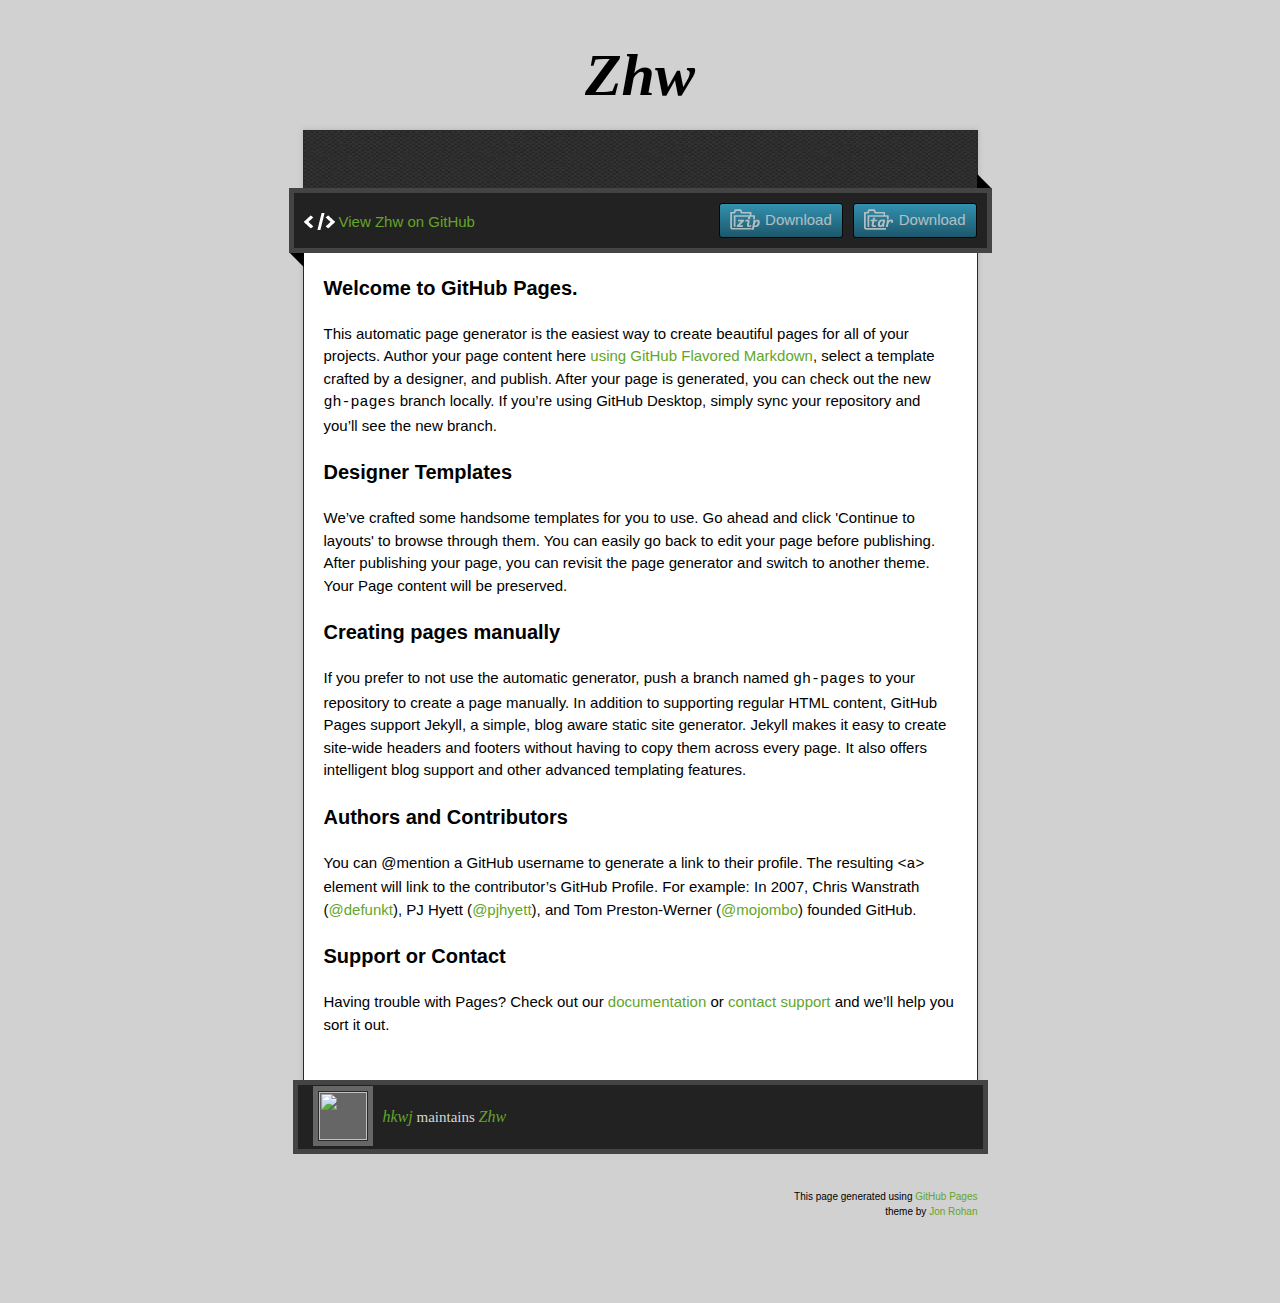
==== index.html @ 9019ecd2 "Create gh-pages branch via GitHub" ====
<!doctype html>
<!-- The Time Machine GitHub pages theme was designed and developed by Jon Rohan, on Feb 7, 2012. -->
<!-- Follow him for fun. http://twitter.com/jonrohan. Tail his code on https://github.com/jonrohan -->
<html>
<head>
  <meta charset="utf-8">
  <meta http-equiv="X-UA-Compatible" content="IE=edge,chrome=1">

  <link rel="stylesheet" href="stylesheets/stylesheet.css" media="screen">
  <link rel="stylesheet" href="stylesheets/github-dark.css">
  <script type="text/javascript" src="https://ajax.googleapis.com/ajax/libs/jquery/1.7.1/jquery.min.js"></script>
  <script type="text/javascript" src="javascripts/script.js"></script>

  <title>Zhw</title>
  <meta name="description" content="">

  <meta name="viewport" content="width=device-width,initial-scale=1">

</head>

<body>

  <div class="wrapper">
    <header>
      <h1 class="title">Zhw</h1>
    </header>
    <div id="container">
      <p class="tagline"></p>
      <div id="main" role="main">
        <div class="download-bar">
        <div class="inner">
          <a href="https://github.com/hkwj/zhw/tarball/master" class="download-button tar"><span>Download</span></a>
          <a href="https://github.com/hkwj/zhw/zipball/master" class="download-button zip"><span>Download</span></a>
          <a href="https://github.com/hkwj/zhw" class="code">View Zhw on GitHub</a>
        </div>
        <span class="blc"></span><span class="trc"></span>
        </div>
        <article class="markdown-body">
          <h3>
<a id="welcome-to-github-pages" class="anchor" href="#welcome-to-github-pages" aria-hidden="true"><span aria-hidden="true" class="octicon octicon-link"></span></a>Welcome to GitHub Pages.</h3>

<p>This automatic page generator is the easiest way to create beautiful pages for all of your projects. Author your page content here <a href="https://guides.github.com/features/mastering-markdown/">using GitHub Flavored Markdown</a>, select a template crafted by a designer, and publish. After your page is generated, you can check out the new <code>gh-pages</code> branch locally. If you’re using GitHub Desktop, simply sync your repository and you’ll see the new branch.</p>

<h3>
<a id="designer-templates" class="anchor" href="#designer-templates" aria-hidden="true"><span aria-hidden="true" class="octicon octicon-link"></span></a>Designer Templates</h3>

<p>We’ve crafted some handsome templates for you to use. Go ahead and click 'Continue to layouts' to browse through them. You can easily go back to edit your page before publishing. After publishing your page, you can revisit the page generator and switch to another theme. Your Page content will be preserved.</p>

<h3>
<a id="creating-pages-manually" class="anchor" href="#creating-pages-manually" aria-hidden="true"><span aria-hidden="true" class="octicon octicon-link"></span></a>Creating pages manually</h3>

<p>If you prefer to not use the automatic generator, push a branch named <code>gh-pages</code> to your repository to create a page manually. In addition to supporting regular HTML content, GitHub Pages support Jekyll, a simple, blog aware static site generator. Jekyll makes it easy to create site-wide headers and footers without having to copy them across every page. It also offers intelligent blog support and other advanced templating features.</p>

<h3>
<a id="authors-and-contributors" class="anchor" href="#authors-and-contributors" aria-hidden="true"><span aria-hidden="true" class="octicon octicon-link"></span></a>Authors and Contributors</h3>

<p>You can @mention a GitHub username to generate a link to their profile. The resulting <code>&lt;a&gt;</code> element will link to the contributor’s GitHub Profile. For example: In 2007, Chris Wanstrath (<a href="https://github.com/defunkt" class="user-mention">@defunkt</a>), PJ Hyett (<a href="https://github.com/pjhyett" class="user-mention">@pjhyett</a>), and Tom Preston-Werner (<a href="https://github.com/mojombo" class="user-mention">@mojombo</a>) founded GitHub.</p>

<h3>
<a id="support-or-contact" class="anchor" href="#support-or-contact" aria-hidden="true"><span aria-hidden="true" class="octicon octicon-link"></span></a>Support or Contact</h3>

<p>Having trouble with Pages? Check out our <a href="https://help.github.com/pages">documentation</a> or <a href="https://github.com/contact">contact support</a> and we’ll help you sort it out.</p>
        </article>
      </div>
    </div>
    <footer>
      <div class="owner">
      <p><a href="https://github.com/hkwj" class="avatar"><img src="https://avatars1.githubusercontent.com/u/20376220?v=3&amp;s=60" width="48" height="48"></a> <a href="https://github.com/hkwj">hkwj</a> maintains <a href="https://github.com/hkwj/zhw">Zhw</a></p>


      </div>
      <div class="creds">
        <small>This page generated using <a href="https://pages.github.com/">GitHub Pages</a><br>theme by <a href="https://twitter.com/jonrohan/">Jon Rohan</a></small>
      </div>
    </footer>
  </div>
  <div class="current-section">
    <a href="#top">Scroll to top</a>
    <a href="https://github.com/hkwj/zhw/tarball/master" class="tar">tar</a><a href="https://github.com/hkwj/zhw/zipball/master" class="zip">zip</a><a href="" class="code">source code</a>
    <p class="name"></p>
  </div>

  
</body>
</html>
---- stylesheets/stylesheet.css ----
/*! normalize.css v3.0.0 | MIT License | git.io/normalize */

/**
 * 1. Set default font family to sans-serif.
 * 2. Prevent iOS text size adjust after orientation change, without disabling
 *    user zoom.
 */

html {
  font-family: sans-serif; /* 1 */
  -ms-text-size-adjust: 100%; /* 2 */
  -webkit-text-size-adjust: 100%; /* 2 */
}

/**
 * Remove default margin.
 */

body {
  margin: 0;
}

/* HTML5 display definitions
   ========================================================================== */

/**
 * Correct `block` display not defined for any HTML5 element in IE 8/9.
 * Correct `block` display not defined for `details` or `summary` in IE 10/11 and Firefox.
 * Correct `block` display not defined for `main` in IE 11.
 */

article,
aside,
details,
figcaption,
figure,
footer,
header,
hgroup,
main,
nav,
section,
summary {
  display: block;
}

/**
 * 1. Correct `inline-block` display not defined in IE 8/9.
 * 2. Normalize vertical alignment of `progress` in Chrome, Firefox, and Opera.
 */

audio,
canvas,
progress,
video {
  display: inline-block; /* 1 */
  vertical-align: baseline; /* 2 */
}

/**
 * Prevent modern browsers from displaying `audio` without controls.
 * Remove excess height in iOS 5 devices.
 */

audio:not([controls]) {
  display: none;
  height: 0;
}

/**
 * Address `[hidden]` styling not present in IE 8/9/10.
 * Hide the `template` element in IE 8/9/11, Safari, and Firefox < 22.
 */

[hidden],
template {
  display: none;
}

/* Links
   ========================================================================== */

/**
 * Remove the gray background color from active links in IE 10.
 */

a {
  background: transparent;
}

/**
 * Improve readability when focused and also mouse hovered in all browsers.
 */

a:active,
a:hover {
  outline: 0;
}

/* Text-level semantics
   ========================================================================== */

/**
 * Address styling not present in IE 8/9/10/11, Safari, and Chrome.
 */

abbr[title] {
  border-bottom: 1px dotted;
}

/**
 * Address style set to `bolder` in Firefox 4+, Safari, and Chrome.
 */

b,
strong {
  font-weight: bold;
}

/**
 * Address styling not present in Safari and Chrome.
 */

dfn {
  font-style: italic;
}

/**
 * Address variable `h1` font-size and margin within `section` and `article`
 * contexts in Firefox 4+, Safari, and Chrome.
 */

h1 {
  font-size: 2em;
  margin: 0.67em 0;
}

/**
 * Address styling not present in IE 8/9.
 */

mark {
  background: #ff0;
  color: #000;
}

/**
 * Address inconsistent and variable font size in all browsers.
 */

small {
  font-size: 80%;
}

/**
 * Prevent `sub` and `sup` affecting `line-height` in all browsers.
 */

sub,
sup {
  font-size: 75%;
  line-height: 0;
  position: relative;
  vertical-align: baseline;
}

sup {
  top: -0.5em;
}

sub {
  bottom: -0.25em;
}

/* Embedded content
   ========================================================================== */

/**
 * Remove border when inside `a` element in IE 8/9/10.
 */

img {
  border: 0;
}

/**
 * Correct overflow not hidden in IE 9/10/11.
 */

svg:not(:root) {
  overflow: hidden;
}

/* Grouping content
   ========================================================================== */

/**
 * Address margin not present in IE 8/9 and Safari.
 */

figure {
  margin: 1em 40px;
}

/**
 * Address differences between Firefox and other browsers.
 */

hr {
  -moz-box-sizing: content-box;
  box-sizing: content-box;
  height: 0;
}

/**
 * Contain overflow in all browsers.
 */

pre {
  overflow: auto;
}

/**
 * Address odd `em`-unit font size rendering in all browsers.
 */

code,
kbd,
pre,
samp {
  font-family: monospace, monospace;
  font-size: 1em;
}

/* Forms
   ========================================================================== */

/**
 * Known limitation: by default, Chrome and Safari on OS X allow very limited
 * styling of `select`, unless a `border` property is set.
 */

/**
 * 1. Correct color not being inherited.
 *    Known issue: affects color of disabled elements.
 * 2. Correct font properties not being inherited.
 * 3. Address margins set differently in Firefox 4+, Safari, and Chrome.
 */

button,
input,
optgroup,
select,
textarea {
  color: inherit; /* 1 */
  font: inherit; /* 2 */
  margin: 0; /* 3 */
}

/**
 * Address `overflow` set to `hidden` in IE 8/9/10/11.
 */

button {
  overflow: visible;
}

/**
 * Address inconsistent `text-transform` inheritance for `button` and `select`.
 * All other form control elements do not inherit `text-transform` values.
 * Correct `button` style inheritance in Firefox, IE 8/9/10/11, and Opera.
 * Correct `select` style inheritance in Firefox.
 */

button,
select {
  text-transform: none;
}

/**
 * 1. Avoid the WebKit bug in Android 4.0.* where (2) destroys native `audio`
 *    and `video` controls.
 * 2. Correct inability to style clickable `input` types in iOS.
 * 3. Improve usability and consistency of cursor style between image-type
 *    `input` and others.
 */

button,
html input[type="button"], /* 1 */
input[type="reset"],
input[type="submit"] {
  -webkit-appearance: button; /* 2 */
  cursor: pointer; /* 3 */
}

/**
 * Re-set default cursor for disabled elements.
 */

button[disabled],
html input[disabled] {
  cursor: default;
}

/**
 * Remove inner padding and border in Firefox 4+.
 */

button::-moz-focus-inner,
input::-moz-focus-inner {
  border: 0;
  padding: 0;
}

/**
 * Address Firefox 4+ setting `line-height` on `input` using `!important` in
 * the UA stylesheet.
 */

input {
  line-height: normal;
}

/**
 * It's recommended that you don't attempt to style these elements.
 * Firefox's implementation doesn't respect box-sizing, padding, or width.
 *
 * 1. Address box sizing set to `content-box` in IE 8/9/10.
 * 2. Remove excess padding in IE 8/9/10.
 */

input[type="checkbox"],
input[type="radio"] {
  box-sizing: border-box; /* 1 */
  padding: 0; /* 2 */
}

/**
 * Fix the cursor style for Chrome's increment/decrement buttons. For certain
 * `font-size` values of the `input`, it causes the cursor style of the
 * decrement button to change from `default` to `text`.
 */

input[type="number"]::-webkit-inner-spin-button,
input[type="number"]::-webkit-outer-spin-button {
  height: auto;
}

/**
 * 1. Address `appearance` set to `searchfield` in Safari and Chrome.
 * 2. Address `box-sizing` set to `border-box` in Safari and Chrome
 *    (include `-moz` to future-proof).
 */

input[type="search"] {
  -webkit-appearance: textfield; /* 1 */
  -moz-box-sizing: content-box;
  -webkit-box-sizing: content-box; /* 2 */
  box-sizing: content-box;
}

/**
 * Remove inner padding and search cancel button in Safari and Chrome on OS X.
 * Safari (but not Chrome) clips the cancel button when the search input has
 * padding (and `textfield` appearance).
 */

input[type="search"]::-webkit-search-cancel-button,
input[type="search"]::-webkit-search-decoration {
  -webkit-appearance: none;
}

/**
 * Define consistent border, margin, and padding.
 */

fieldset {
  border: 1px solid #c0c0c0;
  margin: 0 2px;
  padding: 0.35em 0.625em 0.75em;
}

/**
 * 1. Correct `color` not being inherited in IE 8/9/10/11.
 * 2. Remove padding so people aren't caught out if they zero out fieldsets.
 */

legend {
  border: 0; /* 1 */
  padding: 0; /* 2 */
}

/**
 * Remove default vertical scrollbar in IE 8/9/10/11.
 */

textarea {
  overflow: auto;
}

/**
 * Don't inherit the `font-weight` (applied by a rule above).
 * NOTE: the default cannot safely be changed in Chrome and Safari on OS X.
 */

optgroup {
  font-weight: bold;
}

/* Tables
   ========================================================================== */

/**
 * Remove most spacing between table cells.
 */

table {
  border-collapse: collapse;
  border-spacing: 0;
}

td,
th {
  padding: 0;
}


/* Style */

body {
  font-size: 15px;
  font-family: Arial, Arial, Helvetica, sans-serif;
  line-height: 1.5;
  background: #D1D1D1;
}

a {
  color: #63a52a;
  text-decoration: none;
  transition: opacity ease-in-out 0.3s;
  -webkit-transition: opacity ease-in-out 0.3s;  /* Safari <=6.1, Android <= 4.3 */
}

a:hover {
  text-decoration: underline;
  color: #90D355;
}

h1.title {
  margin: 30px 20px 10px;
  font-size: 60px;
  font-weight: bold;
  font-style: italic;
  font-family:Georgia, serif;
  text-align: center;
}

.wrapper {
  width: 675px;
  margin: 0 auto;
}

#container {
  border: 1px solid #2a2a2a;
  background: #ddd url(../images/pattern.png);
  box-shadow: 0 0 5px #b1b1b1;
}

p.tagline {
  padding: 20px 20px 0;
  color: #fff;
  font-size: 17px;
}

#main {
  margin-top: 20px;
  padding: 0 20px 90px;
  background-color: #fff;
}

.download-bar {
  background: #222;
  border: 5px solid #444;
  padding: 10px;
  margin: 0 -35px 20px;
  position: relative;
}

.download-bar .inner {
  overflow: hidden;
}

.download-bar .watch-fork iframe {
  display: block;
  float: left;
  border-right: 1px solid #ddd;
  padding-right: 5px;
}
.download-bar .watch-fork iframe.last {
  border-right: 0 none;
  padding-right: 0;
  padding-left: 5px;
  border-left: 1px solid #fff;
}
.download-bar .watch-fork {
  overflow: hidden;
  float: right;
  background-color: #eee;
  padding: 5px;
  border-radius: 3px;
}

.download-bar .blc {
  border: 10px solid black;
  border-color: transparent transparent black;
  width: 0;
  height: 0;
  display: block;
  position: absolute;
  bottom: -15px;
  left: 0;
  transform: rotate(45deg);
  -ms-transform: rotate(45deg);  /* IE9 */
  -webkit-transform: rotate(45deg); /* 2014 current */
}

.download-bar .trc {
  border: 10px solid black;
  border-color:  black transparent transparent;
  width: 0;
  height: 0;
  display: block;
  position: absolute;
  top: -15px;
  right: 0;
  transform: rotate(45deg);
  -ms-transform: rotate(45deg);  /* IE9 */
  -webkit-transform: rotate(45deg); /* 2014 current */
}

.download-bar .avatar {
  border: 1px solid black;
  display: block;
  padding: 4px;
  float: left;
}

.download-bar .avatar img {
  display: block;
}

.download-bar a.code {
  background: transparent url(../images/code.png) no-repeat 0 2px;
  padding-left: 35px;
  margin-top: 8px;
  display: block;
  float: left;
  text-indent: 0;
  width: auto;
  height: auto;
  opacity: 1;
  filter:alpha(opacity=100);  /* IE 5-7 */
}

.current-section {
  position: fixed;
  top: 0;
  left: 50%;
  width: 693px;
  margin-left: -352px;
  background: #222;
  border: 5px solid #444;
  color: #fff;
  opacity: 0;
  visibility: hidden;
  transition: opacity ease-in-out 0.3s;
  -webkit-transition: opacity ease-in-out 0.3s;  /* Safari <=6.1, Android <= 4.3 */
}

.current-section p {
  padding: 5px 27px;
  font-size: 24px;
  font-weight: bold;
}

.current-section a {
  float: right;
  text-indent: -10000px;
  background: transparent url(../images/top.png) no-repeat 0 0;
  width: 20px;
  height: 20px;
  opacity: 0.8;
  margin-right: 12px;
  margin-top: 12px;
  opacity: 0.8;
  filter:alpha(opacity=80);  /* IE 5-7 */
  transition: opacity ease-in-out 0.3s;
  -webkit-transition: opacity ease-in-out 0.3s;  /* Safari <=6.1, Android <= 4.3 */
}

.current-section a:hover {
  opacity: 1;
  filter:alpha(opacity=100);  /* IE 5-7 */
}

.current-section a.zip {
  margin-right: 8px;
}

a.zip,
a.zip span {
  background: transparent url(../images/zip.png) no-repeat 0 0;
  width: 30px;
  height: 21px;
  display: inline-block;
  text-indent: -10000px;
  opacity: 0.8;
  filter:alpha(opacity=80);  /* IE 5-7 */
  transition: opacity ease-in-out 0.3s;
  -webkit-transition: opacity ease-in-out 0.3s;  /* Safari <=6.1, Android <= 4.3 */
}

a.tar,
a.tar span {
  background: transparent url(../images/tar.png) no-repeat 0 0;
  width: 30px;
  height: 21px;
  display: inline-block;
  text-indent: -10000px;
  opacity: 0.8;
  filter:alpha(opacity=80);  /* IE 5-7 */
  transition: opacity ease-in-out 0.3s;
  -webkit-transition: opacity ease-in-out 0.3s;  /* Safari <=6.1, Android <= 4.3 */
}

a.code {
  background: transparent url(../images/code.png) no-repeat 0 2px;
  width: 30px;
  height: 21px;
  display: block;
  display: inline-block;
  text-indent: -10000px;
  opacity: 0.8;
  filter:alpha(opacity=80);  /* IE 5-7 */
  transition: opacity ease-in-out 0.3s;
  -webkit-transition: opacity ease-in-out 0.3s;  /* Safari <=6.1, Android <= 4.3 */
}

a.zip:hover,
a.tar:hover,
a.code:hover {
  opacity: 1;
  filter:alpha(opacity=100);
}

a.download-button {
  border: 1px solid black;
  border-radius: 3px;
  display: inline-block;
  text-indent: 0!important;
  width: auto;
  float: right;
  background: #999; /* for non-css3 browsers */
  filter: progid:DXImageTransform.Microsoft.gradient(startColorstr='#37ADD4', endColorstr='#1B657E'); /* IE <= 9 */
  background: -webkit-gradient(linear, left top, left bottom, from(#37ADD4), to(#1B657E)); /* ancient webkit browsers */
  background: -webkit-linear-gradient(top,  #37ADD4,  #1B657E);  /* Safari <=6.1, Android <= 4.3 */
  background: linear-gradient(to bottom,  #37ADD4,  #1B657E);
  height: auto;
  margin-left: 10px;
}

a.download-button span {
  background-position: 10px 5px;
  width: auto;
  height: auto;
  padding: 5px 10px;
  padding-left: 45px;
  display: inline-block;
  text-indent: 0!important;
  color: #fff;
}

footer {
  margin-bottom: 60px;
  padding-bottom: 60px;
}

footer .owner {
  background: #222;
  border: 5px solid #444;
  padding: 5px 15px;
  margin: -67px -10px 35px;
  color: #d6d6d6;
}

footer .creds small {
  float: right;
  font-size: 10px;
  text-align: right;
  margin-left: 15px;
}

footer .owner .avatar {
  background-color: #666;
  display: block;
  margin: -19px 10px 0 0;
  width: 60px;
  float: left;
}

footer .owner img {
  display: block;
  border: 1px solid #2a2a2a;
  margin: 5px;
}

footer .owner p {
  font-family:Georgia, serif;
}

footer .owner p a {
  font-size: 16px;
  font-style: italic;
}

/* Markdown */
.markdown-body h1,
.markdown-body h2,
.markdown-body h3,
.markdown-body h4,
.markdown-body h5,
.markdown-body h6,
.markdown-body p,
.markdown-body pre,
.markdown-body ul,
.markdown-body ol,
.markdown-body dl,
.markdown-body table,
.markdown-body blockquote {
  margin-bottom: 20px;
}

.markdown-body h1,
.markdown-body h2,
.markdown-body h3,
.markdown-body h4,
.markdown-body h5,
.markdown-body h6 {
  font-weight: bold;
}

.markdown-body h1 {
  font-size: 28px;
}

.markdown-body h2 {
  font-size: 24px;
  color: #557398;
}

.markdown-body h3 {
  font-size: 20px;
}

.markdown-body h4 {
  font-size: 18px;
}

.markdown-body h5 {
  font-size: 16px;
}

.markdown-body pre {
  padding: 10px 70px 10px 0;
  margin-left: -20px;
  margin-right: -20px;
  font-family: 'Monaco', 'Lucida Console', monospace;
  font-size: 13px;
  line-height: 20px;
  box-shadow: inset 0 0 5px #000;
  word-wrap: break-word;
  background-color:#3b3b3b;
  color: #d6d6d6;
}

.markdown-body pre.lines {
  font-size: 12px;
  margin:0 10px 0 -20px;
  padding: 10px;
  float:  left;
  display: block;
  text-align: right;
  box-shadow: none;
  background-color:#2a2a2a;
  color: #d6d6d6;
}

.markdown-body ul,
.markdown-body ol {
  padding-left: 30px;
}

.markdown-body ul {
  list-style-type: disc;
}

.markdown-body ol {
  list-style-type: decimal;
}

.markdown-body li,
.markdown-body li p,
.markdown-body dd,
.markdown-body dd p {
  margin-bottom: 10px;
}

.markdown-body li pre,
.markdown-body li pre.lines,
.markdown-body dd pre,
.markdown-body dd pre.lines {
  margin-left: -35px;
}

.markdown-body dt {
  font-weight: bold;
  font-style: italic;
}

.markdown-body dd {
  margin-left: 15px;
}

.markdown-body table {
  width: 673px;
  margin-left: -20px;
  margin-right: -20px;
}

.markdown-body tbody {
  border-top: 2px solid #557398;
  border-bottom: 2px solid #557398;
  background-color: #EBEFF4;
}

.markdown-body table td * {
  margin: 0;
}

.markdown-body td {
  border-right: 1px solid #557398;
  border-bottom: 1px solid #557398;
  padding: 5px;
}

.markdown-body td:first-child,
.markdown-body th:first-child {
  width: 30%;
  padding-left: 20px;
}

.markdown-body td:last-child {
  border-right: 0 none;
}

.markdown-body th {
  font-size: 18px;
  font-weight: bold;
  text-align: left;
  padding: 5px;
}

.markdown-body tt {
  background-color:#3b3b3b;
  color: #d6d6d6;
  padding: 2px 3px;
}

.markdown-body blockquote {
  font-style: italic;
  font-family:Georgia, serif;
  font-size: 17px;
  border-top: 3px solid #333;
  border-bottom: 3px solid #333;
  padding: 10px 20px;
  padding-left: 50px;
}

.markdown-body blockquote:before {
  font-style: italic;
  font-family: Georgia, serif;
  font-size: 90px;
  height: 90px;
  margin-left: -60px;
  margin-top: -25px;
  content: "‟";
  display: block;
  float: left;
}

.markdown-body img {
  max-width: 100%;
  box-sizing: border-box;
}

.highlight  { background: #ffffff; }
.highlight .c { color: #999988; font-style: italic } /* Comment */
.highlight .err { color: #a61717; background-color: #e3d2d2 } /* Error */
.highlight .k { font-weight: bold } /* Keyword */
.highlight .o { font-weight: bold } /* Operator */
.highlight .cm { color: #999988; font-style: italic } /* Comment.Multiline */
.highlight .cp { color: #999999; font-weight: bold } /* Comment.Preproc */
.highlight .c1 { color: #999988; font-style: italic } /* Comment.Single */
.highlight .cs { color: #999999; font-weight: bold; font-style: italic } /* Comment.Special */
.highlight .gd { color: #000000; background-color: #ffdddd } /* Generic.Deleted */
.highlight .gd .x { color: #000000; background-color: #ffaaaa } /* Generic.Deleted.Specific */
.highlight .ge { font-style: italic } /* Generic.Emph */
.highlight .gr { color: #aa0000 } /* Generic.Error */
.highlight .gh { color: #999999 } /* Generic.Heading */
.highlight .gi { color: #000000; background-color: #ddffdd } /* Generic.Inserted */
.highlight .gi .x { color: #000000; background-color: #aaffaa } /* Generic.Inserted.Specific */
.highlight .go { color: #888888 } /* Generic.Output */
.highlight .gp { color: #555555 } /* Generic.Prompt */
.highlight .gs { font-weight: bold } /* Generic.Strong */
.highlight .gu { color: #800080; font-weight: bold; } /* Generic.Subheading */
.highlight .gt { color: #aa0000 } /* Generic.Traceback */
.highlight .kc { font-weight: bold } /* Keyword.Constant */
.highlight .kd { font-weight: bold } /* Keyword.Declaration */
.highlight .kn { font-weight: bold } /* Keyword.Namespace */
.highlight .kp { font-weight: bold } /* Keyword.Pseudo */
.highlight .kr { font-weight: bold } /* Keyword.Reserved */
.highlight .kt { color: #445588; font-weight: bold } /* Keyword.Type */
.highlight .m { color: #009999 } /* Literal.Number */
.highlight .s { color: #d14 } /* Literal.String */
.highlight .na { color: #008080 } /* Name.Attribute */
.highlight .nb { color: #0086B3 } /* Name.Builtin */
.highlight .nc { color: #445588; font-weight: bold } /* Name.Class */
.highlight .no { color: #008080 } /* Name.Constant */
.highlight .ni { color: #800080 } /* Name.Entity */
.highlight .ne { color: #990000; font-weight: bold } /* Name.Exception */
.highlight .nf { color: #990000; font-weight: bold } /* Name.Function */
.highlight .nn { color: #555555 } /* Name.Namespace */
.highlight .nt { color: #000080 } /* Name.Tag */
.highlight .nv { color: #008080 } /* Name.Variable */
.highlight .ow { font-weight: bold } /* Operator.Word */
.highlight .w { color: #bbbbbb } /* Text.Whitespace */
.highlight .mf { color: #009999 } /* Literal.Number.Float */
.highlight .mh { color: #009999 } /* Literal.Number.Hex */
.highlight .mi { color: #009999 } /* Literal.Number.Integer */
.highlight .mo { color: #009999 } /* Literal.Number.Oct */
.highlight .sb { color: #d14 } /* Literal.String.Backtick */
.highlight .sc { color: #d14 } /* Literal.String.Char */
.highlight .sd { color: #d14 } /* Literal.String.Doc */
.highlight .s2 { color: #d14 } /* Literal.String.Double */
.highlight .se { color: #d14 } /* Literal.String.Escape */
.highlight .sh { color: #d14 } /* Literal.String.Heredoc */
.highlight .si { color: #d14 } /* Literal.String.Interpol */
.highlight .sx { color: #d14 } /* Literal.String.Other */
.highlight .sr { color: #009926 } /* Literal.String.Regex */
.highlight .s1 { color: #d14 } /* Literal.String.Single */
.highlight .ss { color: #990073 } /* Literal.String.Symbol */
.highlight .bp { color: #999999 } /* Name.Builtin.Pseudo */
.highlight .vc { color: #008080 } /* Name.Variable.Class */
.highlight .vg { color: #008080 } /* Name.Variable.Global */
.highlight .vi { color: #008080 } /* Name.Variable.Instance */
.highlight .il { color: #009999 } /* Literal.Number.Integer.Long */
---- stylesheets/github-dark.css ----
/*
The MIT License (MIT)

Copyright (c) 2016 GitHub, Inc.

Permission is hereby granted, free of charge, to any person obtaining a copy
of this software and associated documentation files (the "Software"), to deal
in the Software without restriction, including without limitation the rights
to use, copy, modify, merge, publish, distribute, sublicense, and/or sell
copies of the Software, and to permit persons to whom the Software is
furnished to do so, subject to the following conditions:

The above copyright notice and this permission notice shall be included in all
copies or substantial portions of the Software.

THE SOFTWARE IS PROVIDED "AS IS", WITHOUT WARRANTY OF ANY KIND, EXPRESS OR
IMPLIED, INCLUDING BUT NOT LIMITED TO THE WARRANTIES OF MERCHANTABILITY,
FITNESS FOR A PARTICULAR PURPOSE AND NONINFRINGEMENT. IN NO EVENT SHALL THE
AUTHORS OR COPYRIGHT HOLDERS BE LIABLE FOR ANY CLAIM, DAMAGES OR OTHER
LIABILITY, WHETHER IN AN ACTION OF CONTRACT, TORT OR OTHERWISE, ARISING FROM,
OUT OF OR IN CONNECTION WITH THE SOFTWARE OR THE USE OR OTHER DEALINGS IN THE
SOFTWARE.

*/

.pl-c /* comment */ {
  color: #969896;
}

.pl-c1 /* constant, variable.other.constant, support, meta.property-name, support.constant, support.variable, meta.module-reference, markup.raw, meta.diff.header */,
.pl-s .pl-v /* string variable */ {
  color: #0099cd;
}

.pl-e /* entity */,
.pl-en /* entity.name */ {
  color: #9774cb;
}

.pl-smi /* variable.parameter.function, storage.modifier.package, storage.modifier.import, storage.type.java, variable.other */,
.pl-s .pl-s1 /* string source */ {
  color: #ddd;
}

.pl-ent /* entity.name.tag */ {
  color: #7bcc72;
}

.pl-k /* keyword, storage, storage.type */ {
  color: #cc2372;
}

.pl-s /* string */,
.pl-pds /* punctuation.definition.string, string.regexp.character-class */,
.pl-s .pl-pse .pl-s1 /* string punctuation.section.embedded source */,
.pl-sr /* string.regexp */,
.pl-sr .pl-cce /* string.regexp constant.character.escape */,
.pl-sr .pl-sre /* string.regexp source.ruby.embedded */,
.pl-sr .pl-sra /* string.regexp string.regexp.arbitrary-repitition */ {
  color: #3c66e2;
}

.pl-v /* variable */ {
  color: #fb8764;
}

.pl-id /* invalid.deprecated */ {
  color: #e63525;
}

.pl-ii /* invalid.illegal */ {
  color: #f8f8f8;
  background-color: #e63525;
}

.pl-sr .pl-cce /* string.regexp constant.character.escape */ {
  font-weight: bold;
  color: #7bcc72;
}

.pl-ml /* markup.list */ {
  color: #c26b2b;
}

.pl-mh /* markup.heading */,
.pl-mh .pl-en /* markup.heading entity.name */,
.pl-ms /* meta.separator */ {
  font-weight: bold;
  color: #264ec5;
}

.pl-mq /* markup.quote */ {
  color: #00acac;
}

.pl-mi /* markup.italic */ {
  font-style: italic;
  color: #ddd;
}

.pl-mb /* markup.bold */ {
  font-weight: bold;
  color: #ddd;
}

.pl-md /* markup.deleted, meta.diff.header.from-file */ {
  color: #bd2c00;
  background-color: #ffecec;
}

.pl-mi1 /* markup.inserted, meta.diff.header.to-file */ {
  color: #55a532;
  background-color: #eaffea;
}

.pl-mdr /* meta.diff.range */ {
  font-weight: bold;
  color: #9774cb;
}

.pl-mo /* meta.output */ {
  color: #264ec5;
}
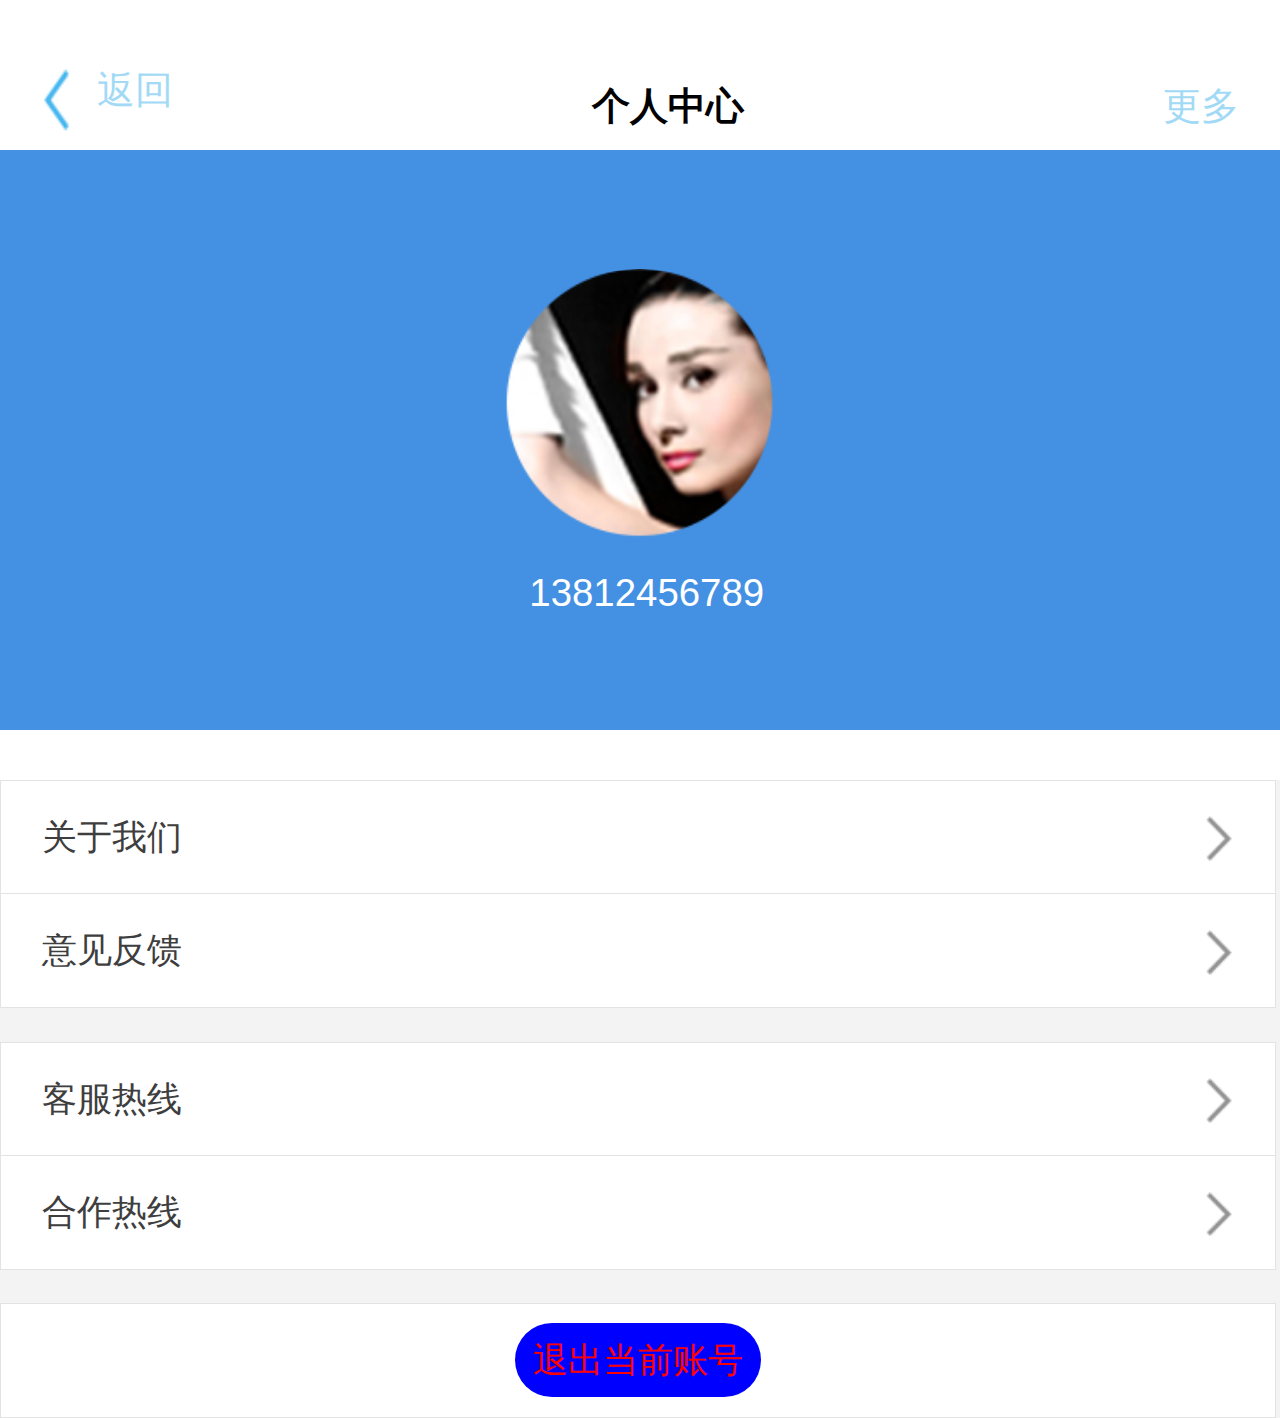
==== commit a19f74e8: "log" ====
--- a/index.html
+++ b/index.html
@@ -1,85 +1,102 @@
-<!doctype html>
-<!-- The Time Machine GitHub pages theme was designed and developed by Jon Rohan, on Feb 7, 2012. -->
-<!-- Follow him for fun. http://twitter.com/jonrohan. Tail his code on https://github.com/jonrohan -->
+<!DOCTYPE HTML PUBLIC "-//W3C//DTD HTML 4.01//EN" "http://www.w3.org/TR/html4/strict.dtd">
 <html>
 <head>
-  <meta charset="utf-8">
-  <meta http-equiv="X-UA-Compatible" content="IE=edge,chrome=1">
+<meta http-equiv="Content-Type" content="text/html; charset=utf-8">
+<meta name="viewport" content="width=device-width,initial-scale=1,user-scalable=no"/>
+<title>个人中心</title>
+<link rel="stylesheet" href="css/reset.css"/>
+<link rel="stylesheet" href="css/index2.css"/>
+<script src="js/index.js"></script>
+<script>
+window.onresize = changeW;
+function changeW(){
+	document.documentElement.style.fontSize = 32/320*document.documentElement.clientWidth + "px";
+};
 
-  <link rel="stylesheet" href="stylesheets/stylesheet.css" media="screen">
-  <link rel="stylesheet" href="stylesheets/github-dark.css">
-  <script type="text/javascript" src="https://ajax.googleapis.com/ajax/libs/jquery/1.7.1/jquery.min.js"></script>
-  <script type="text/javascript" src="javascripts/script.js"></script>
+window.onload=function(){
+	changeW();
+	var oBtna=document.getElementById("btn_a");
+	var oBtnb=document.getElementById("btn_b");
+	
+	/*oBtna.onclik=function(){
+		alert("18637407584")
+	}
+	oBtnb.onclik=function(){
+		alert("18637407584")
+	}*/
+	
+	
+	function fnSta(){
+		oBtna.removeEventListener("touchstart",fnSta,false);
+		 alert("18637407584")
+	}
+	function fnStb(){
+		oBtna.removeEventListener("touchstart",fnStb,false);
+		 alert("18637407584")
+	}
+	oBtna.addEventListener("touchstart",fnSta,false);
+	oBtnb.addEventListener("touchstart",fnStb,false);
+}
 
-  <title>Zhw</title>
-  <meta name="description" content="">
 
-  <meta name="viewport" content="width=device-width,initial-scale=1">
 
+
+</script>
 </head>
 
 <body>
-
-  <div class="wrapper">
-    <header>
-      <h1 class="title">Zhw</h1>
-    </header>
-    <div id="container">
-      <p class="tagline"></p>
-      <div id="main" role="main">
-        <div class="download-bar">
-        <div class="inner">
-          <a href="https://github.com/hkwj/zhw/tarball/master" class="download-button tar"><span>Download</span></a>
-          <a href="https://github.com/hkwj/zhw/zipball/master" class="download-button zip"><span>Download</span></a>
-          <a href="https://github.com/hkwj/zhw" class="code">View Zhw on GitHub</a>
+	<div id="warp">
+    	<!--head开始-->
+            <div id="head">
+            	<ul class="cl">
+                	<li class="fl cl">
+                    	<a href="javascript:;">
+                        	<span class="icon_a fl"></span>
+                            <span  class="fl">返回</span>
+                        </a>
+                    </li>
+                    <li>
+                    	<a class="black" href="javascript:;">个人中心</a>
+                    </li>
+                   <li class="rg">
+                    	<a href="javascript:;">更多</a>
+                    </li>
+                </ul>
+            </div>
+        <!--head结束-->
+        <!--banner开始-->
+        	<div id="banner">
+            	<div class="box">
+                    <div class="ph"></div>
+                    <div class="num">13812456789</div>
+                </div>
+            </div>
+        <!--banner结束-->
+        <!--content开始-->
+        <div id="content">
+        	<ul>
+            	<li class="cl">
+                  <span class="fl">关于我们</span>
+                  <a href="javascript:;"><span class="rg icon_b"></span></a>
+                </li>
+                <li class="cl">
+                  <span class="fl">意见反馈</span>
+                  <a href="javascript:;"><span class="rg icon_b"></span></a>
+                </li>
+                <li class="cl">
+                  <span class="fl">客服热线</span>
+                  <a href="javascript:;"><span class="rg icon_b" id="btn_a"></span></a>
+                </li>
+                <li class="cl">
+                  <span class="fl">合作热线</span>
+                  <a href="javascript:;"><span class="rg icon_b" id="btn_b"></span></a>
+                </li>
+                <li>
+                  <span class="btn">退出当前账号</span>
+                </li>
+            </ul>
         </div>
-        <span class="blc"></span><span class="trc"></span>
-        </div>
-        <article class="markdown-body">
-          <h3>
-<a id="welcome-to-github-pages" class="anchor" href="#welcome-to-github-pages" aria-hidden="true"><span aria-hidden="true" class="octicon octicon-link"></span></a>Welcome to GitHub Pages.</h3>
-
-<p>This automatic page generator is the easiest way to create beautiful pages for all of your projects. Author your page content here <a href="https://guides.github.com/features/mastering-markdown/">using GitHub Flavored Markdown</a>, select a template crafted by a designer, and publish. After your page is generated, you can check out the new <code>gh-pages</code> branch locally. If you’re using GitHub Desktop, simply sync your repository and you’ll see the new branch.</p>
-
-<h3>
-<a id="designer-templates" class="anchor" href="#designer-templates" aria-hidden="true"><span aria-hidden="true" class="octicon octicon-link"></span></a>Designer Templates</h3>
-
-<p>We’ve crafted some handsome templates for you to use. Go ahead and click 'Continue to layouts' to browse through them. You can easily go back to edit your page before publishing. After publishing your page, you can revisit the page generator and switch to another theme. Your Page content will be preserved.</p>
-
-<h3>
-<a id="creating-pages-manually" class="anchor" href="#creating-pages-manually" aria-hidden="true"><span aria-hidden="true" class="octicon octicon-link"></span></a>Creating pages manually</h3>
-
-<p>If you prefer to not use the automatic generator, push a branch named <code>gh-pages</code> to your repository to create a page manually. In addition to supporting regular HTML content, GitHub Pages support Jekyll, a simple, blog aware static site generator. Jekyll makes it easy to create site-wide headers and footers without having to copy them across every page. It also offers intelligent blog support and other advanced templating features.</p>
-
-<h3>
-<a id="authors-and-contributors" class="anchor" href="#authors-and-contributors" aria-hidden="true"><span aria-hidden="true" class="octicon octicon-link"></span></a>Authors and Contributors</h3>
-
-<p>You can @mention a GitHub username to generate a link to their profile. The resulting <code>&lt;a&gt;</code> element will link to the contributor’s GitHub Profile. For example: In 2007, Chris Wanstrath (<a href="https://github.com/defunkt" class="user-mention">@defunkt</a>), PJ Hyett (<a href="https://github.com/pjhyett" class="user-mention">@pjhyett</a>), and Tom Preston-Werner (<a href="https://github.com/mojombo" class="user-mention">@mojombo</a>) founded GitHub.</p>
-
-<h3>
-<a id="support-or-contact" class="anchor" href="#support-or-contact" aria-hidden="true"><span aria-hidden="true" class="octicon octicon-link"></span></a>Support or Contact</h3>
-
-<p>Having trouble with Pages? Check out our <a href="https://help.github.com/pages">documentation</a> or <a href="https://github.com/contact">contact support</a> and we’ll help you sort it out.</p>
-        </article>
-      </div>
+        <!--content结束-->
     </div>
-    <footer>
-      <div class="owner">
-      <p><a href="https://github.com/hkwj" class="avatar"><img src="https://avatars1.githubusercontent.com/u/20376220?v=3&amp;s=60" width="48" height="48"></a> <a href="https://github.com/hkwj">hkwj</a> maintains <a href="https://github.com/hkwj/zhw">Zhw</a></p>
-
-
-      </div>
-      <div class="creds">
-        <small>This page generated using <a href="https://pages.github.com/">GitHub Pages</a><br>theme by <a href="https://twitter.com/jonrohan/">Jon Rohan</a></small>
-      </div>
-    </footer>
-  </div>
-  <div class="current-section">
-    <a href="#top">Scroll to top</a>
-    <a href="https://github.com/hkwj/zhw/tarball/master" class="tar">tar</a><a href="https://github.com/hkwj/zhw/zipball/master" class="zip">zip</a><a href="" class="code">source code</a>
-    <p class="name"></p>
-  </div>
-
-  
 </body>
 </html>
--- a/css/index2.css
+++ b/css/index2.css
@@ -0,0 +1,137 @@
+@charset "utf-8";
+/* CSS Document */
+html{font-size:32px;}
+#warp{
+	min-width:10rem;
+	position:relative;
+}
+
+/*head开始*/
+#head{
+	width:10rem;
+	height:1.17rem;
+	background:#fff;
+	text-align:center;
+	line-height:1.17rem;
+	margin:0 auto;
+}
+#head ul{
+	padding:0px 0.32rem;
+}
+#head ul li:nth-child(2){
+	display:inline-block;
+	text-align:center;
+}
+#head ul li a{
+	font:0.3rem "微软雅黑";
+	color:#a2daf6;
+}
+#head ul li a.black{
+	font: bold 0.3rem "微软雅黑";
+	color:#000;
+}
+#head ul li a .icon_a{
+	display:inline-block;
+	padding-top:0.18rem;
+	width:0.3rem;
+	height:0.46rem;
+	background:url(../images/%E4%B8%AA%E4%BA%BA%E4%B8%AD%E5%BF%834_12.png) no-repeat;
+	background-size:100% 100%;
+	
+}
+#head ul li a span:last-child{
+	padding-left:0.14rem;
+}
+#head ul li a span{
+	margin-top:0.51rem;
+	float:left;
+}
+/*head结束*/
+/*banner开始*/
+#banner{
+	width:10rem;
+	height:4.53rem;
+	background:#4491e3;
+	margin:0 auto;
+	overflow:hidden;
+}
+/*#banner .box{
+	text-align:center;
+	line-height:300px;
+	width:200px;
+	height:300px;
+	position:absolute;
+	top:50%;
+	left:50%;
+	margin-left:-100px;
+	margin-rigth:-150px;
+}*/
+#banner .ph{
+	width:2.38rem;
+	height:2.11rem;
+	background:url(../images/%E4%B8%AA%E4%BA%BA%E4%B8%AD%E5%BF%83_18.png) no-repeat;
+	border-radius:50%;
+	margin:0.93rem auto;
+	margin-bottom:0;
+	background-size:100% 100%;
+}
+#banner .num{
+	width:1.73rem;
+	height:0.4rem;
+	font-size:0.3rem;
+	color:#fff;
+	margin: 0.25rem auto;
+}
+/*banner结束*/
+/*content开始*/
+#content{
+	width:10rem;
+	background:#f3f3f3;
+	margin:0 auto;
+}
+#content ul{
+	margin-top:0.4rem;
+	background:#f3f3f3;
+}
+#content ul li{
+	padding: 0 0.32rem;
+	width:9.31rem;
+	height:0.88rem;
+	text-align:center;
+	font:0.27rem/0.88rem "宋体";
+	color:#3e3e3e;
+	border:1px solid #e3e3e3;
+	background:#fff;
+	margin-top:-1px;
+}
+#content ul li:nth-child(2){
+	margin-bottom:0.27rem;
+	
+}
+#content ul li:nth-child(4){
+	margin-bottom:0.27rem;
+}
+#content ul li a span{
+	width:0.26rem;
+	height:0.38rem;
+	background:url(../images/%E4%B8%AA%E4%BA%BA%E4%B8%AD%E5%BF%83_43.png) no-repeat;
+	margin-top:0.27rem;
+	background-size:100% 100%;
+}
+#content ul li:last-child sapn{
+	
+	text-align:center;
+	line-height:0.88rem;
+	
+}
+#content ul li:last-child{
+	color:red;
+}
+.btn{
+	
+	background:blue;
+	padding:0.14rem;
+	border-radius:0.7rem;
+	
+}
+/*content结束*/